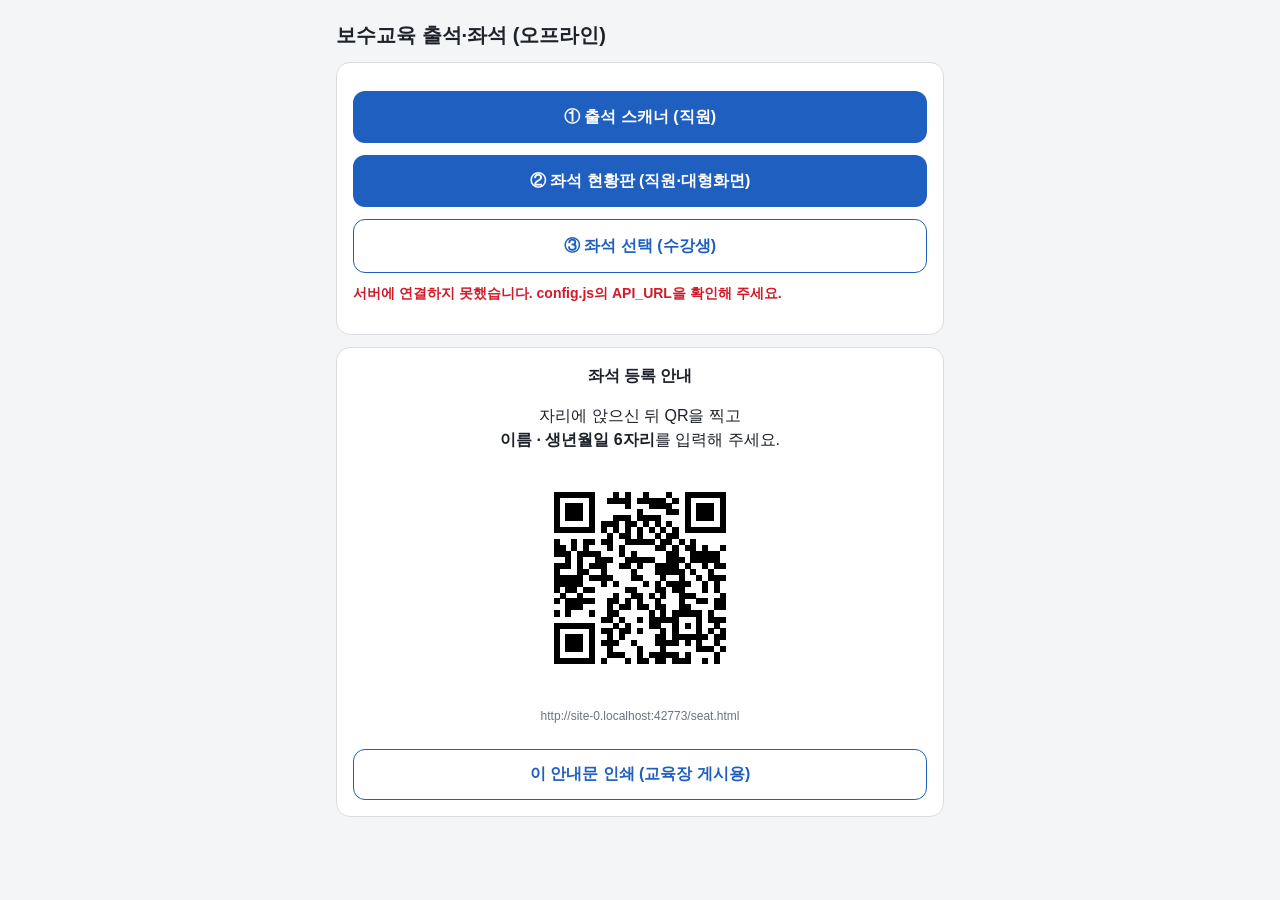
==== index.html @ 36596a5a "Add files via upload" ====
<!doctype html>
<html lang="ko">
<head>
<meta charset="utf-8">
<meta name="viewport" content="width=device-width, initial-scale=1, viewport-fit=cover">
<meta name="robots" content="noindex">
<title>보수교육 출석·좌석</title>
<link rel="stylesheet" href="assets/style.css">
<style>
  .poster { text-align: center; }
  #seatQr { width: 220px; height: 220px; image-rendering: pixelated; }
  .url { word-break: break-all; font-size: 12px; }
  @media print {
    @page { size: A4 portrait; margin: 15mm; }
    body { background: #fff; }
    .no-print { display: none !important; }
    .card { border: 0; }
    .poster h2 { font-size: 30pt; margin: 20mm 0 6mm; }
    .poster p { font-size: 16pt; }
    #seatQr { width: 120mm; height: 120mm; }
  }
</style>
</head>
<body>
<div class="wrap">
  <div class="no-print">
    <h1>보수교육 출석·좌석 (오프라인)</h1>
    <div class="card">
      <a class="btn" href="scan.html">① 출석 스캐너 (직원)</a>
      <a class="btn" href="board.html">② 좌석 현황판 (직원·대형화면)</a>
      <a class="btn secondary" href="seat.html">③ 좌석 선택 (수강생)</a>
      <p class="msg" id="ping">서버 확인 중…</p>
    </div>
  </div>

  <div class="card poster">
    <h2>좌석 등록 안내</h2>
    <p>자리에 앉으신 뒤 QR을 찍고<br><b>이름 · 생년월일 6자리</b>를 입력해 주세요.</p>
    <canvas id="seatQr" width="400" height="400"></canvas>
    <p class="url muted" id="seatUrl"></p>
    <button class="btn secondary no-print" type="button" onclick="window.print()">이 안내문 인쇄 (교육장 게시용)</button>
  </div>
</div>

<script src="config.js"></script>
<script src="vendor/qrcode.js"></script>
<script src="assets/common.js"></script>
<script>
(function () {
  var url = new URL('seat.html', location.href).href;
  document.getElementById('seatUrl').textContent = url;
  var qr = qrcode(0, 'M'); qr.addData(url); qr.make();
  var c = document.getElementById('seatQr'), ctx = c.getContext('2d');
  var n = qr.getModuleCount(), q = 4, cell = c.width / (n + q * 2);
  ctx.fillStyle = '#fff'; ctx.fillRect(0, 0, c.width, c.height); ctx.fillStyle = '#000';
  for (var y = 0; y < n; y++) for (var x = 0; x < n; x++) if (qr.isDark(y, x)) ctx.fillRect(Math.floor((x + q) * cell), Math.floor((y + q) * cell), Math.ceil(cell), Math.ceil(cell));

  APP.api('ping', {}).then(function (r) {
    var el = document.getElementById('ping');
    el.className = 'msg ' + (r.ok ? 'ok' : 'bad');
    el.textContent = r.ok ? '서버 연결 정상 (' + r.time + ')' : '서버 오류: ' + r.msg;
  }).catch(function () {
    var el = document.getElementById('ping');
    el.className = 'msg bad'; el.textContent = '서버에 연결하지 못했습니다. config.js의 API_URL을 확인해 주세요.';
  });
})();
</script>
</body>
</html>
---- assets/style.css ----
:root {
  --bg: #f4f5f7;
  --card: #ffffff;
  --text: #1d2129;
  --muted: #6b7280;
  --line: #d9dce1;
  --primary: #1f5fbf;
  --primary-ink: #ffffff;
  --ok: #138a4a;
  --warn: #c27c0e;
  --bad: #d11a2a;
  --seat-free: #ffffff;
  --seat-taken: #c9ced6;
  --seat-mine: #1f5fbf;
  --seat-w: minmax(22px, 1fr);
  --aisle: 6px;
  --door-w: 16px;
}
@media (prefers-color-scheme: dark) {
  :root:not([data-theme="light"]) {
    --bg: #14161a; --card: #1e2127; --text: #eceef2; --muted: #9aa1ad; --line: #353a43;
    --seat-free: #262a31; --seat-taken: #4a505b; --primary: #4a8bf0;
  }
}
:root[data-theme="dark"] {
  --bg: #14161a; --card: #1e2127; --text: #eceef2; --muted: #9aa1ad; --line: #353a43;
  --seat-free: #262a31; --seat-taken: #4a505b; --primary: #4a8bf0;
}

* { box-sizing: border-box; }
html, body { margin: 0; }
body {
  background: var(--bg);
  color: var(--text);
  font-family: -apple-system, BlinkMacSystemFont, "Apple SD Gothic Neo", "Malgun Gothic", "Noto Sans KR", sans-serif;
  line-height: 1.5;
  -webkit-text-size-adjust: 100%;
}
.wrap { max-width: 640px; margin: 0 auto; padding: 16px; }
.card { background: var(--card); border: 1px solid var(--line); border-radius: 14px; padding: 16px; margin-bottom: 12px; }
h1 { font-size: 20px; margin: 4px 0 12px; }
h2 { font-size: 16px; margin: 0 0 8px; }
.muted { color: var(--muted); font-size: 13px; }
label { display: block; font-size: 14px; font-weight: 600; margin: 10px 0 4px; }
input[type=text], input[type=tel], input[type=password], input[type=search] {
  width: 100%; font-size: 17px; padding: 12px; border: 1px solid var(--line); border-radius: 10px;
  background: var(--card); color: var(--text);
}
.btn {
  display: inline-block; width: 100%; padding: 14px; font-size: 16px; font-weight: 700; border: 0;
  border-radius: 12px; background: var(--primary); color: var(--primary-ink); cursor: pointer; text-align: center;
  text-decoration: none; margin-top: 12px;
}
.btn.secondary { background: transparent; color: var(--primary); border: 1px solid var(--primary); }
.btn:disabled { opacity: .5; }
.msg { margin-top: 10px; font-size: 14px; }
.msg.bad { color: var(--bad); font-weight: 600; }
.msg.ok { color: var(--ok); font-weight: 600; }
.notice-red { border: 2px solid var(--bad); color: var(--bad); border-radius: 12px; padding: 10px 12px; font-weight: 600; font-size: 14px; }

/* ---------- 강의실 배치도 ---------- */
.map-scroll { overflow-x: auto; -webkit-overflow-scrolling: touch; padding-bottom: 4px; }
.room { min-width: 300px; }
.room-front { display: grid; grid-template-columns: 1fr 2fr .8fr; border: 1px solid var(--text); margin: 0 var(--door-w) 14px; font-size: 12px; font-weight: 700; text-align: center; }
.room-front > div { padding: 4px 0; background: var(--bg); }
.room-front > div + div { border-left: 1px solid var(--text); }
.seat-grid { display: grid; grid-auto-rows: minmax(40px, auto); gap: 2px; }
.back-row { display: grid; grid-template-columns: repeat(3, minmax(0, 1fr)); gap: 2px; }
.seat {
  position: relative; border: 1px solid var(--text); border-radius: 6px; background: var(--seat-free); color: var(--text);
  padding: 2px 1px; font-size: 10px; line-height: 1.15; cursor: pointer; min-width: 0; overflow: hidden;
  display: flex; flex-direction: column; align-items: center; justify-content: center;
}
.seat .no { color: var(--muted); font-size: 9px; white-space: nowrap; letter-spacing: -.3px; }
.seat .nm { font-size: 11px; font-weight: 700; white-space: nowrap; overflow: hidden; text-overflow: ellipsis; max-width: 100%; }
.seat.taken { background: var(--seat-taken); cursor: not-allowed; }
.seat.mine { background: var(--seat-mine); color: #fff; border-color: var(--seat-mine); }
.seat.mine .no { color: #dbe7ff; }
.seat.pick { outline: 3px solid var(--warn); outline-offset: 1px; }
.door { font-size: 11px; font-weight: 800; display: flex; align-items: center; justify-content: center; writing-mode: vertical-rl; letter-spacing: 1px; }
.staff-desk { width: 34%; margin: 18px auto 0; border: 1px solid var(--text); text-align: center; font-size: 12px; font-weight: 700; padding: 6px 0; background: var(--bg); }
.legend { display: flex; gap: 12px; font-size: 12px; color: var(--muted); margin: 8px 0; flex-wrap: wrap; }
.legend i { display: inline-block; width: 12px; height: 12px; border: 1px solid var(--text); border-radius: 3px; vertical-align: -2px; margin-right: 4px; }

/* ---------- 하단 확인창 ---------- */
.sheet-bg { position: fixed; inset: 0; background: rgba(0,0,0,.45); display: none; align-items: flex-end; justify-content: center; z-index: 50; }
.sheet-bg.show { display: flex; }
.sheet { background: var(--card); width: 100%; max-width: 640px; border-radius: 16px 16px 0 0; padding: 20px 16px calc(20px + env(safe-area-inset-bottom)); }
.sheet .big { font-size: 22px; font-weight: 800; margin: 4px 0 8px; }
.row2 { display: grid; grid-template-columns: 1fr 1fr; gap: 8px; }
.toast { position: fixed; left: 50%; bottom: 24px; transform: translateX(-50%); background: #111; color: #fff; padding: 10px 16px; border-radius: 10px; font-size: 14px; z-index: 60; display: none; max-width: 90vw; }
.toast.show { display: block; }
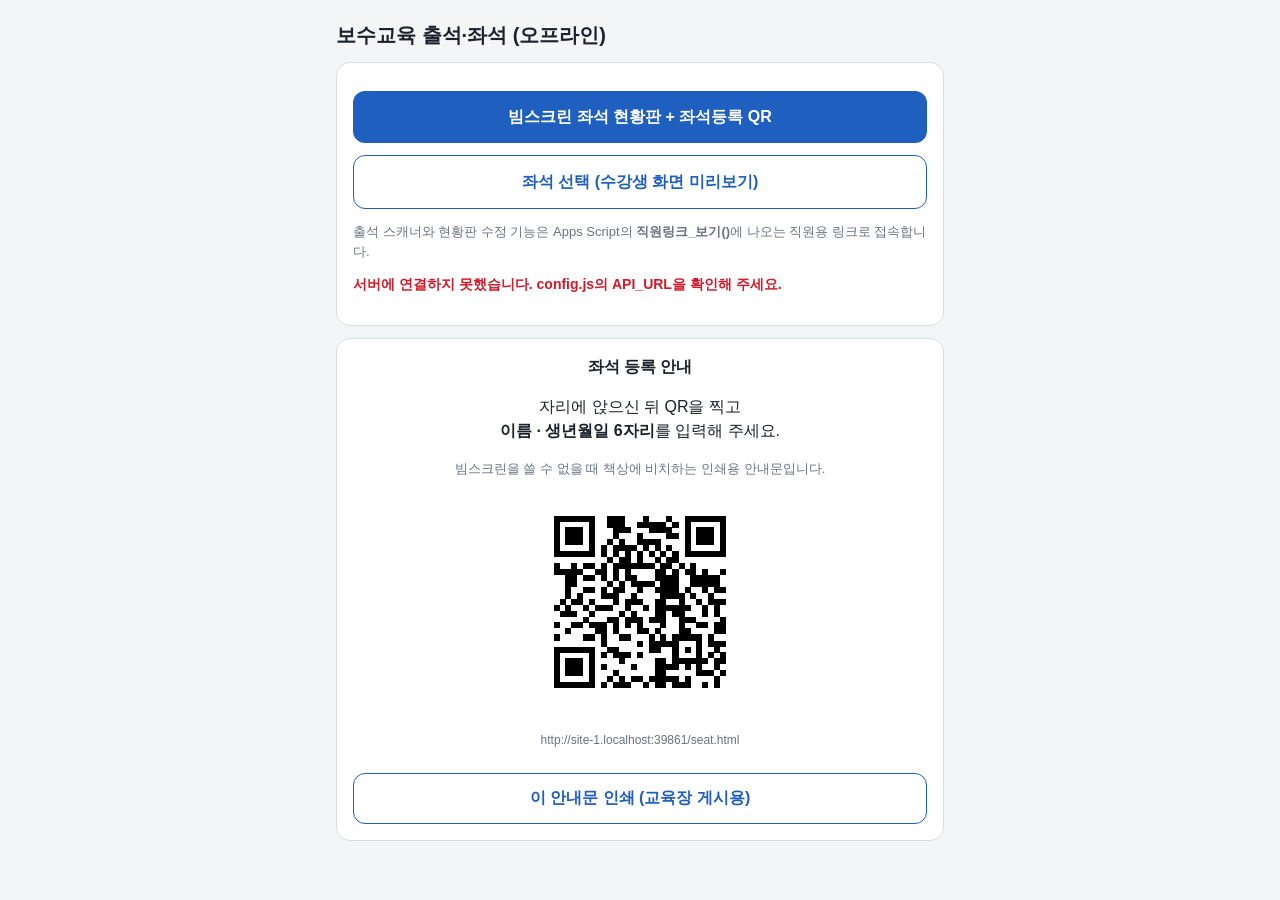
==== commit 24b22084: "Add files via upload" ====
--- a/index.html
+++ b/index.html
@@ -26,9 +26,9 @@
   <div class="no-print">
     <h1>보수교육 출석·좌석 (오프라인)</h1>
     <div class="card">
-      <a class="btn" href="scan.html">① 출석 스캐너 (직원)</a>
-      <a class="btn" href="board.html">② 좌석 현황판 (직원·대형화면)</a>
-      <a class="btn secondary" href="seat.html">③ 좌석 선택 (수강생)</a>
+      <a class="btn" href="board.html">빔스크린 좌석 현황판 + 좌석등록 QR</a>
+      <a class="btn secondary" href="seat.html">좌석 선택 (수강생 화면 미리보기)</a>
+      <p class="muted">출석 스캐너와 현황판 수정 기능은 Apps Script의 <b>직원링크_보기()</b>에 나오는 직원용 링크로 접속합니다.</p>
       <p class="msg" id="ping">서버 확인 중…</p>
     </div>
   </div>
@@ -36,6 +36,7 @@
   <div class="card poster">
     <h2>좌석 등록 안내</h2>
     <p>자리에 앉으신 뒤 QR을 찍고<br><b>이름 · 생년월일 6자리</b>를 입력해 주세요.</p>
+    <p class="muted no-print">빔스크린을 쓸 수 없을 때 책상에 비치하는 인쇄용 안내문입니다.</p>
     <canvas id="seatQr" width="400" height="400"></canvas>
     <p class="url muted" id="seatUrl"></p>
     <button class="btn secondary no-print" type="button" onclick="window.print()">이 안내문 인쇄 (교육장 게시용)</button>
--- a/assets/style.css
+++ b/assets/style.css
@@ -88,5 +88,5 @@
 .sheet { background: var(--card); width: 100%; max-width: 640px; border-radius: 16px 16px 0 0; padding: 20px 16px calc(20px + env(safe-area-inset-bottom)); }
 .sheet .big { font-size: 22px; font-weight: 800; margin: 4px 0 8px; }
 .row2 { display: grid; grid-template-columns: 1fr 1fr; gap: 8px; }
-.toast { position: fixed; left: 50%; bottom: 24px; transform: translateX(-50%); background: #111; color: #fff; padding: 10px 16px; border-radius: 10px; font-size: 14px; z-index: 60; display: none; max-width: 90vw; }
+.toast { position: fixed; left: 50%; top: calc(16px + env(safe-area-inset-top)); transform: translateX(-50%); background: #111; color: #fff; padding: 10px 16px; border-radius: 10px; font-size: 14px; z-index: 60; display: none; max-width: 90vw; }
 .toast.show { display: block; }
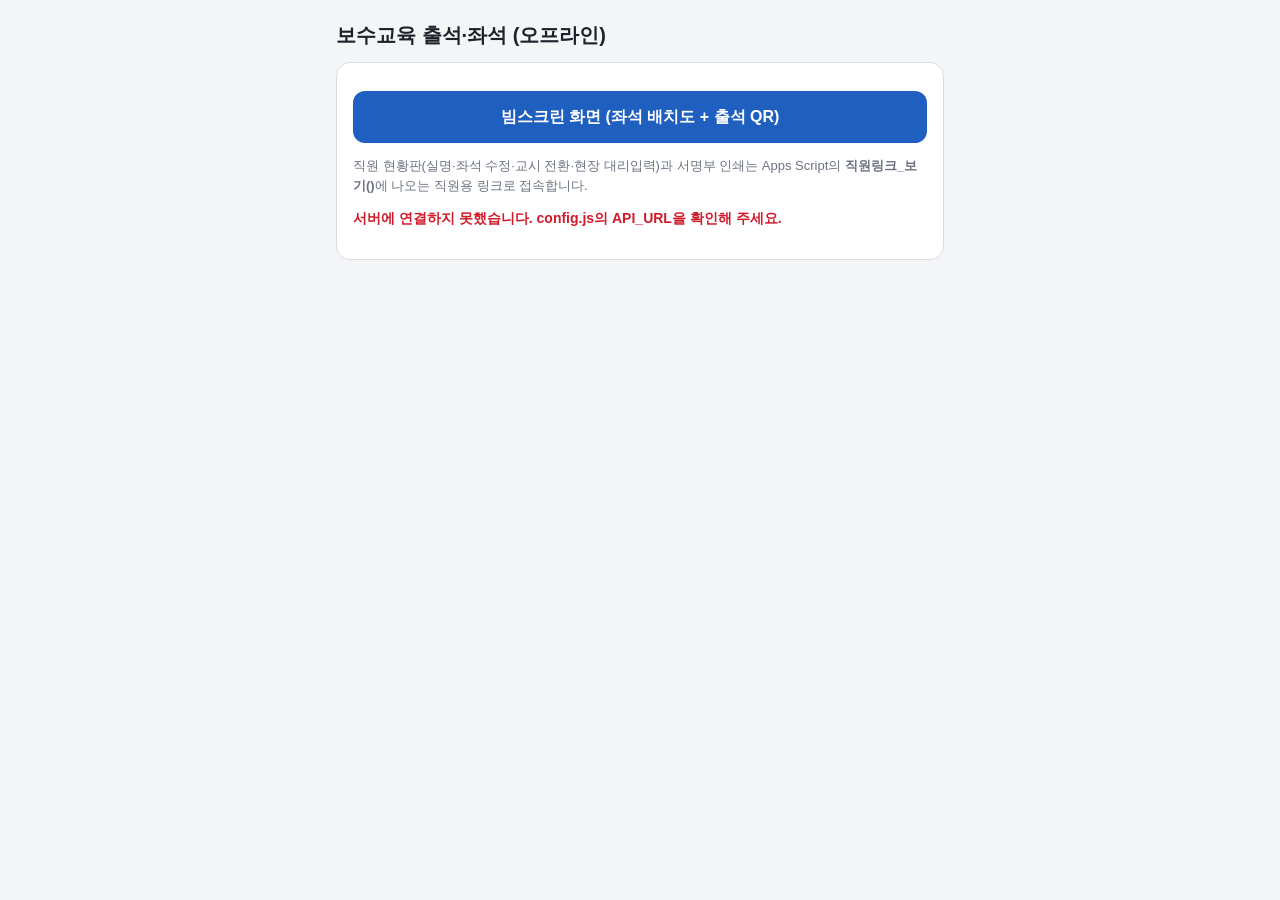
==== commit ff9c47b2: "Update index.html" ====
--- a/index.html
+++ b/index.html
@@ -6,65 +6,27 @@
 <meta name="robots" content="noindex">
 <title>보수교육 출석·좌석</title>
 <link rel="stylesheet" href="assets/style.css">
-<style>
-  .poster { text-align: center; }
-  #seatQr { width: 220px; height: 220px; image-rendering: pixelated; }
-  .url { word-break: break-all; font-size: 12px; }
-  @media print {
-    @page { size: A4 portrait; margin: 15mm; }
-    body { background: #fff; }
-    .no-print { display: none !important; }
-    .card { border: 0; }
-    .poster h2 { font-size: 30pt; margin: 20mm 0 6mm; }
-    .poster p { font-size: 16pt; }
-    #seatQr { width: 120mm; height: 120mm; }
-  }
-</style>
 </head>
 <body>
 <div class="wrap">
-  <div class="no-print">
-    <h1>보수교육 출석·좌석 (오프라인)</h1>
-    <div class="card">
-      <a class="btn" href="board.html">빔스크린 좌석 현황판 + 좌석등록 QR</a>
-      <a class="btn secondary" href="seat.html">좌석 선택 (수강생 화면 미리보기)</a>
-      <p class="muted">출석 스캐너와 현황판 수정 기능은 Apps Script의 <b>직원링크_보기()</b>에 나오는 직원용 링크로 접속합니다.</p>
-      <p class="msg" id="ping">서버 확인 중…</p>
-    </div>
-  </div>
-
-  <div class="card poster">
-    <h2>좌석 등록 안내</h2>
-    <p>자리에 앉으신 뒤 QR을 찍고<br><b>이름 · 생년월일 6자리</b>를 입력해 주세요.</p>
-    <p class="muted no-print">빔스크린을 쓸 수 없을 때 책상에 비치하는 인쇄용 안내문입니다.</p>
-    <canvas id="seatQr" width="400" height="400"></canvas>
-    <p class="url muted" id="seatUrl"></p>
-    <button class="btn secondary no-print" type="button" onclick="window.print()">이 안내문 인쇄 (교육장 게시용)</button>
+  <h1>보수교육 출석·좌석 (오프라인)</h1>
+  <div class="card">
+    <a class="btn" href="board.html">빔스크린 화면 (좌석 배치도 + 출석 QR)</a>
+    <p class="muted">직원 현황판(실명·좌석 수정·교시 전환·현장 대리입력)과 서명부 인쇄는 Apps Script의 <b>직원링크_보기()</b>에 나오는 직원용 링크로 접속합니다.</p>
+    <p class="msg" id="ping">서버 확인 중…</p>
   </div>
 </div>
-
 <script src="config.js"></script>
-<script src="vendor/qrcode.js"></script>
 <script src="assets/common.js"></script>
 <script>
-(function () {
-  var url = new URL('seat.html', location.href).href;
-  document.getElementById('seatUrl').textContent = url;
-  var qr = qrcode(0, 'M'); qr.addData(url); qr.make();
-  var c = document.getElementById('seatQr'), ctx = c.getContext('2d');
-  var n = qr.getModuleCount(), q = 4, cell = c.width / (n + q * 2);
-  ctx.fillStyle = '#fff'; ctx.fillRect(0, 0, c.width, c.height); ctx.fillStyle = '#000';
-  for (var y = 0; y < n; y++) for (var x = 0; x < n; x++) if (qr.isDark(y, x)) ctx.fillRect(Math.floor((x + q) * cell), Math.floor((y + q) * cell), Math.ceil(cell), Math.ceil(cell));
-
-  APP.api('ping', {}).then(function (r) {
-    var el = document.getElementById('ping');
-    el.className = 'msg ' + (r.ok ? 'ok' : 'bad');
-    el.textContent = r.ok ? '서버 연결 정상 (' + r.time + ')' : '서버 오류: ' + r.msg;
-  }).catch(function () {
-    var el = document.getElementById('ping');
-    el.className = 'msg bad'; el.textContent = '서버에 연결하지 못했습니다. config.js의 API_URL을 확인해 주세요.';
-  });
-})();
+APP.api('ping', {}).then(function (r) {
+  var el = document.getElementById('ping');
+  el.className = 'msg ' + (r.ok ? 'ok' : 'bad');
+  el.textContent = r.ok ? '서버 연결 정상 (' + r.time + ')' : '서버 오류: ' + r.msg;
+}).catch(function () {
+  var el = document.getElementById('ping');
+  el.className = 'msg bad'; el.textContent = '서버에 연결하지 못했습니다. config.js의 API_URL을 확인해 주세요.';
+});
 </script>
 </body>
 </html>
